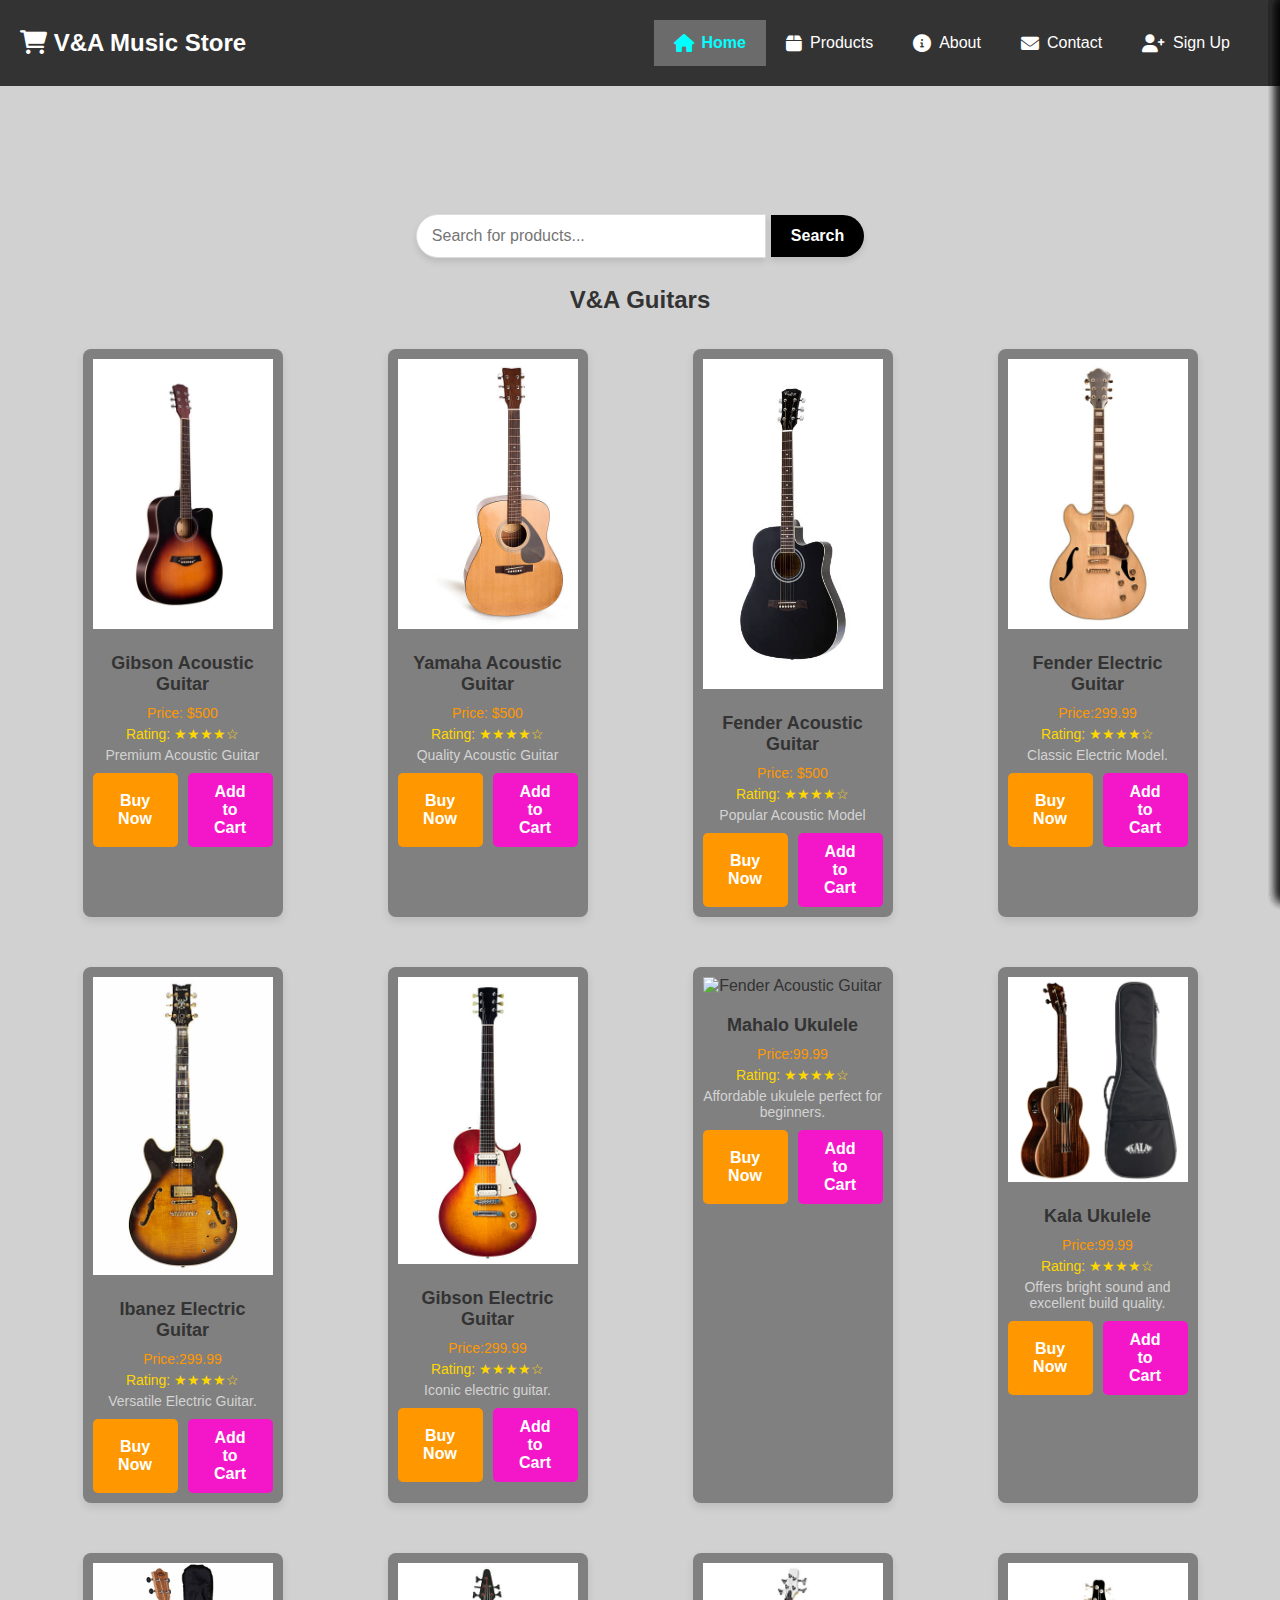
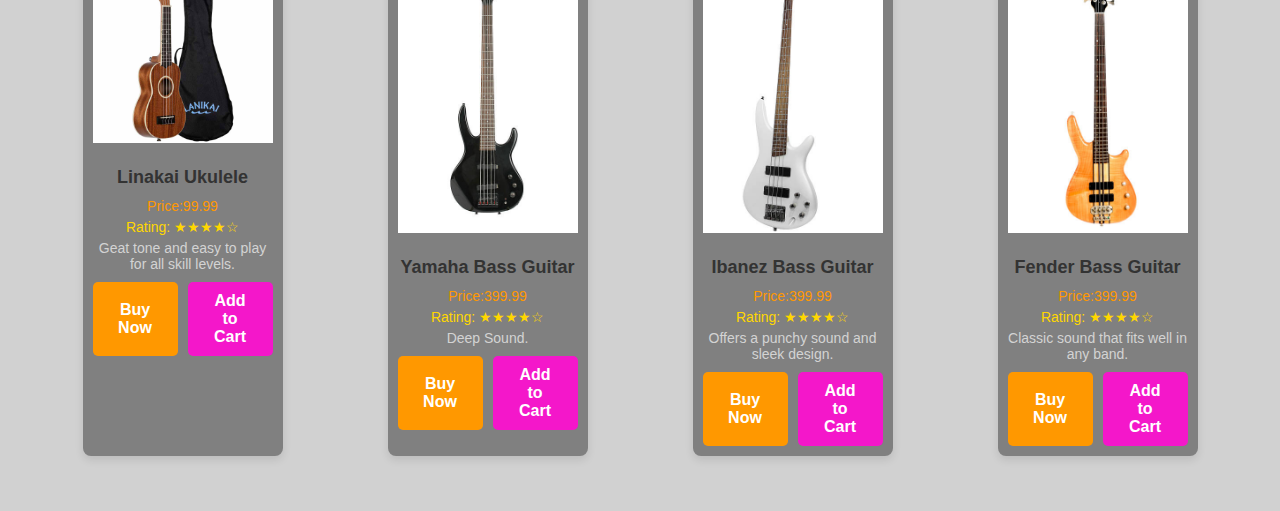
==== guitar.html @ 7f23b0e3 "Add files via upload" ====
<!DOCTYPE html>
<html lang="en">

<head>
    <meta charset="UTF-8">
    <meta name="viewport" content="width=device-width, initial-scale=1.0">
    <title>Music Store - Products</title>
    <link rel="stylesheet" href="style.css">
   <link href="https://cdnjs.cloudflare.com/ajax/libs/font-awesome/6.0.0-beta3/css/all.min.css" rel="stylesheet">
</head>

<body>
    <header>
  <div class="logo">
    <h1>
        <i class="fas fa-shopping-cart"></i> V&A Music Store
    </h1>
</div>
     <nav>


  <div class="navbar">

    <div class="navbar-links">
      <a href="index.html"class="active"><i class="fas fa-home"></i> Home</a> 
      <a href="products.html"><i class="fas fa-box"></i> Products</a>
      <a href="about.html"><i class="fas fa-info-circle"></i> About</a>
      <a href="contact.html"><i class="fas fa-envelope"></i> Contact</a>
      <a href="signup.html"><i class="fas fa-user-plus"></i> Sign Up</a>
    </div>
    <div class="icon" onclick="toggleMenu()"> 
      &#9776; 
    </div>
  </div>
</nav>
    </header>
 <br>
<br>
<br>
 

    <main>
          <form class="search-bar" method="get">
        <input type="text" name="query" placeholder="Search for products...">
        <button type="submit">Search</button>
    </form>
    <br>
      <h2>V&A Guitars</h2>
        <section class="guitar-product-gallery">
            <div class="guitar-product">
                <img src="Gibson acoustic.jpg" alt="Gibson Acoustic Guitar">
                <h3>Gibson Acoustic Guitar</h3>
                <p class="price">Price: $500</p>
                <p class="rating">Rating: ★★★★☆</p>
              <p class="info">Premium Acoustic Guitar</p>
   <div class="button-container">
  <button class="buy-now" onclick="buyNow()">Buy Now</button>
  <button class="add-to-cart" onclick="addToCart()">Add to Cart</button>
 
</div>
</div>

<div id="cart-sidebar" class="cart-sidebar">
  <h2>Cart (<span id="cart-count">0</span>)</h2>
  <div id="cart-container"></div>
</div>
 

             <div class="guitar-product">
                <img src="Yamaha acoustic.jpg" alt="Yamaha Acoustic Guitar">
                <h3>Yamaha Acoustic Guitar</h3>
                <p class="price">Price: $500</p>
                <p class="rating">Rating: ★★★★☆</p>
                <p class="info">Quality Acoustic Guitar</p>
    <div class="button-container">
  <button class="buy-now" onclick="buyNow()">Buy Now</button>
  <button class="add-to-cart" onclick="addToCart()">Add to Cart</button>
 
</div>
</div>

<div id="cart-sidebar" class="cart-sidebar">
  <h2>Cart (<span id="cart-count">0</span>)</h2>
  <div id="cart-container"></div>
</div>
        
        
        
        

            <div class="guitar-product">
                <img src="Fender acoustic.jpg" alt="Fender Acoustic Guitar">
                <h3>Fender Acoustic Guitar</h3>
                <p class="price">Price: $500</p>
                <p class="rating">Rating: ★★★★☆</p>
                <p class="info">Popular Acoustic Model</p>
     <div class="button-container">
  <button class="buy-now" onclick="buyNow()">Buy Now</button>
  <button class="add-to-cart" onclick="addToCart()">Add to Cart</button>
 
</div>
</div>

<div id="cart-sidebar" class="cart-sidebar">
  <h2>Cart (<span id="cart-count">0</span>)</h2>
  <div id="cart-container"></div>
</div>
            
             <div class="guitar-product">
                <img src="Fender electric.jpg" alt="Fender Acoustic Guitar">
                <h3>Fender Electric Guitar</h3>
                <p class="price">Price:299.99</p>
                <p class="rating">Rating: ★★★★☆</p>
                <p class="info">Classic Electric Model.</p>
      <div class="button-container">
  <button class="buy-now" onclick="buyNow()">Buy Now</button>
  <button class="add-to-cart" onclick="addToCart()">Add to Cart</button>
 
</div>
</div>

<div id="cart-sidebar" class="cart-sidebar">
  <h2>Cart (<span id="cart-count">0</span>)</h2>
  <div id="cart-container"></div>
</div>
            
            
               <div class="guitar-product">
                <img src="Ibanez electric.jpg" alt="Fender Acoustic Guitar">
                <h3>Ibanez Electric Guitar</h3>
                <p class="price">Price:299.99</p>
                <p class="rating">Rating: ★★★★☆</p>
                <p class="info">Versatile Electric Guitar.</p>
       <div class="button-container">
  <button class="buy-now" onclick="buyNow()">Buy Now</button>
  <button class="add-to-cart" onclick="addToCart()">Add to Cart</button>
 
</div>
</div>

<div id="cart-sidebar" class="cart-sidebar">
  <h2>Cart (<span id="cart-count">0</span>)</h2>
  <div id="cart-container"></div>
</div>
            
            
               <div class="guitar-product">
                <img src="Gibson electric.jpg" alt="Fender Acoustic Guitar">
                <h3>Gibson Electric Guitar</h3>
                <p class="price">Price:299.99</p>
                <p class="rating">Rating: ★★★★☆</p>
                <p class="info">Iconic electric guitar.</p>
        <div class="button-container">
  <button class="buy-now" onclick="buyNow()">Buy Now</button>
  <button class="add-to-cart" onclick="addToCart()">Add to Cart</button>
 
</div>
</div>

<div id="cart-sidebar" class="cart-sidebar">
  <h2>Cart (<span id="cart-count">0</span>)</h2>
  <div id="cart-container"></div>
</div>
            
        
            
               <div class="guitar-product">
                <img src="Mahalo.jpg" alt="Fender Acoustic Guitar">
                <h3>Mahalo Ukulele</h3>
                <p class="price">Price:99.99</p>
                <p class="rating">Rating: ★★★★☆</p>
                <p class="info">Affordable ukulele perfect for beginners.</p>
         <div class="button-container">
  <button class="buy-now" onclick="buyNow()">Buy Now</button>
  <button class="add-to-cart" onclick="addToCart()">Add to Cart</button>
 
</div>
</div>

<div id="cart-sidebar" class="cart-sidebar">
  <h2>Cart (<span id="cart-count">0</span>)</h2>
  <div id="cart-container"></div>
</div>
            
            
            
               <div class="guitar-product">
                <img src="Kala.jpg" alt="Fender Acoustic Guitar">
                <h3>Kala Ukulele</h3>
                <p class="price">Price:99.99</p>
                <p class="rating">Rating: ★★★★☆</p>
                <p class="info">Offers bright sound and excellent build quality.</p>
          <div class="button-container">
  <button class="buy-now" onclick="buyNow()">Buy Now</button>
  <button class="add-to-cart" onclick="addToCart()">Add to Cart</button>
 
</div>
</div>

<div id="cart-sidebar" class="cart-sidebar">
  <h2>Cart (<span id="cart-count">0</span>)</h2>
  <div id="cart-container"></div>
</div>
            
            
               <div class="guitar-product">
                <img src="Linakai.jpg" alt="Fender Acoustic Guitar">
                <h3>Linakai Ukulele</h3>
                <p class="price">Price:99.99</p>
                <p class="rating">Rating: ★★★★☆</p>
                <p class="info">Geat tone and easy to play for all skill levels.</p>
           <div class="button-container">
  <button class="buy-now" onclick="buyNow()">Buy Now</button>
  <button class="add-to-cart" onclick="addToCart()">Add to Cart</button>
 
</div>
</div>

<div id="cart-sidebar" class="cart-sidebar">
  <h2>Cart (<span id="cart-count">0</span>)</h2>
  <div id="cart-container"></div>
</div>
            
            
                 <div class="guitar-product">
                <img src="Bass Guitar.jpg" alt="Fender Acoustic Guitar">
                <h3>Yamaha Bass Guitar</h3>
                <p class="price">Price:399.99</p>
                <p class="rating">Rating: ★★★★☆</p>
                <p class="info">Deep Sound.</p>
            <div class="button-container">
  <button class="buy-now" onclick="buyNow()">Buy Now</button>
  <button class="add-to-cart" onclick="addToCart()">Add to Cart</button>
 
</div>
</div>

<div id="cart-sidebar" class="cart-sidebar">
  <h2>Cart (<span id="cart-count">0</span>)</h2>
  <div id="cart-container"></div>
</div>
            
            
               <div class="guitar-product">
                <img src="Ibanez Bass.jpg" alt="Fender Acoustic Guitar">
                <h3>Ibanez Bass Guitar</h3>
                <p class="price">Price:399.99</p>
                <p class="rating">Rating: ★★★★☆</p>
                <p class="info">Offers a punchy sound and sleek design.</p>
              <div class="button-container">
  <button class="buy-now" onclick="buyNow()">Buy Now</button>
  <button class="add-to-cart" onclick="addToCart()">Add to Cart</button>
 
</div>
</div>

<div id="cart-sidebar" class="cart-sidebar">
  <h2>Cart (<span id="cart-count">0</span>)</h2>
  <div id="cart-container"></div>
</div>
            
            
            
               <div class="guitar-product">
                <img src="Fender Bass.jpg" alt="Fender Acoustic Guitar">
                <h3>Fender Bass Guitar</h3>
                <p class="price">Price:399.99</p>
                <p class="rating">Rating: ★★★★☆</p>
                <p class="info">Classic sound that fits well in any band.</p>
                         <div class="button-container">
  <button class="buy-now" onclick="buyNow()">Buy Now</button>
  <button class="add-to-cart" onclick="addToCart()">Add to Cart</button>
 
</div>
</div>

<div id="cart-sidebar" class="cart-sidebar">
  <h2>Cart (<span id="cart-count">0</span>)</h2>
  <div id="cart-container"></div>
</div>
</div>
                      
  
        </section>
    </main>

    <script>
    const searchForm = document.querySelector('.search-bar');
    searchForm.addEventListener('submit', (event) => {
        event.preventDefault();
        const query = searchForm.querySelector('input').value.toLowerCase();

        // Simplified keyword matching
 if (query.includes('guitar')) { 
  window.location.href = 'guitar.html';
 } else if (query.includes('keyboard')) {
 window.location.href = 'keyboard.html';
} else if (query.includes('drum') || query .includes('drum set')) { 
   window.location.href = 'drum set.html'; 
} else if (query.includes('amp') || query.includes('amplifier')) { 
 window.location.href = 'amplifier.html'; 
   } else {
  alert('No matching products found!');
        }
    });
    
    
    
    
        function toggleMenu() {
            const links = document.querySelector('.navbar-links');
            links.classList.toggle('active');
        }
        
        
 
 function buyNow() {
  window.location.href = "payment.html";
}

let cart = [];

function addToCart(event) {
  const productName = event.target.parentNode.parentNode.querySelector('h3').textContent;
  const productPrice = event.target.parentNode.parentNode.querySelector('.price').textContent;
  const productImg = event.target.parentNode.parentNode.querySelector('img').src;

  const product = {
    name: productName,
   price:productPrice,
    img: productImg
  };

  cart.push(product);
  updateCart();
}

function updateCart() {
  const cartContainer = document.getElementById('cart-container');
  cartContainer.innerHTML = '';

  cart.forEach((product) => {
    const cartItem = document.createElement('div');
    cartItem.classList.add('cart-item');
    cartItem.innerHTML = `
      <img src="${product.img}" alt="${product.name}">
      <div>
        <h3>${product.name}</h3>
       <p>Price: ${product.price}</p>
      </div>
    `;
    cartContainer.appendChild(cartItem);
  });

  document.getElementById('cart-count').textContent = cart.length;
  document.getElementById('cart-sidebar').classList.add('show');
}

document.querySelectorAll('.add-to-cart').forEach((button) => {
  button.addEventListener('click', addToCart);
});

document.getElementById('cart-sidebar').addEventListener('click', (event) => {
  if (event.target === document.getElementById('cart-sidebar')) {
    document.getElementById('cart-sidebar').classList.remove('show');
  }
});       
        
        
    </script>
</body>

</html>
---- style.css ----
* {
    margin: 0;
    padding: 0;
    box-sizing: border-box;
    scroll-behavior: smooth;
}

body {
    font-family: Arial, sans-serif;
    background-color: #e0f7fa;
}

/* Header styles */
header {
    display: flex;
    justify-content: space-between;
    align-items: center;
    background-color: #333;
    color: white;
    padding: 15px 20px;
    position: fixed;
    top: 0;
    left: 0;
    width: 100%;
    z-index: 1000;
}

header .logo h1 {
    font-size: 24px;
}

/* Navigation styles */
.navbar {
  display: flex;
  justify-content: space-between;
  background-color: #333;
  padding: 5px 10px;
}

.navbar-links {
  display: flex;
}

.navbar-links a {
  color: white;
  text-decoration: none;
  padding: 14px 20px;
  display: flex;
  align-items: center;
  gap: 8px;
  transition: color 0.3s, background-color 0.3s; 
}

.navbar-links a.active {
  color: aqua;
  font-weight: bold;
  background-color: #6b6b6b;
}

.navbar-links a i {
  font-size: 18px;
}

.navbar-links a:hover {
  color: #ff9800;
}

.icon {
  display: none;
  font-size: 20px;
  color: white;
  cursor: pointer;
}

@media screen and (max-width: 768px) {
  .navbar-links {
    display: none;
    width: 100%;
    text-align: center;
    margin-top: 20px;
  }

  .navbar-links a {
    padding: 10px;
    border-top: 1px solid #ddd;
  }

  .icon {
    display: block;
  }

  .active {
    display: block;
  }
}

 
 
 
 

/* Hero section with background image */
.hero {
    position: relative;
    background-size: cover;
    background-position: 100% center;
    background-repeat: no-repeat;
    color: white;
    text-align: center;
    padding: 172px 20px;
    height: 90vh;
    animation: backgroundSlide 40s infinite;
    font-size:30px;

}
.hero p{
    font-size: 3rem;
}
.hero a.btn{
    color:#ff9800;
    
}

@keyframes backgroundSlide{
    0% {
        background-image: url(Tama\ Drum\ .jpg);
        background-position: 100% center;
    }

25%{
    background-image: url(image1.jpg);
        background-position: 100% center;
}
50%{
    background-image: url(image4.jpg);
        background-position: 0% center;
}

75%{
    background-image: url(image3.jpg);
        background-position: 0% center;
}

100%{
    background-image: url(image2.jpg);
    background-position: 100% center;
}


}

/* Responsive Design */
@media (max-width: 1024px) {
    .hero {
        padding: 120px 15px;
        height: 80vh;
    }

    .hero p {
        font-size: 2.5rem;
    }

    .hero a.btn {
        font-size: 1.2rem;
        padding: 8px 15px;
    }
}

@media (max-width: 768px) {
    .hero {
        padding: 100px 10px;
        height: 75vh;
    }

    .hero p {
        font-size: 2rem;
    }

    .hero a.btn {
        font-size: 1rem;
        padding: 6px 12px;
    }
}

@media (max-width: 576px) {
    .hero {
        padding: 80px 10px;
        height: 70vh;
    }

    .hero p {
        font-size: 1.8rem;
    }

    .hero a.btn {
        font-size: 0.9rem;
        padding: 5px 10px;
    }
}
 



 

 

/* Products section */
 .products {
    padding: 50px 20px;
    text-align: center;
    
}

.products h2 {
    font-size: clamp(24px, 4vw, 28px); 
    margin-bottom: 40px;
}

.product-grid {
    display: grid;
    grid-template-columns: repeat(auto-fit, minmax(250px, 1fr));
    gap: 20px;
}

.product {
    background-color: white;
    padding: 20px;
    border-radius: 5px;
    box-shadow: 0 4px 8px rgba(0, 0, 0, 0.1);
    width: 100%;
    max-width: 250px;
    min-height: 450px;
    height: auto;
    box-sizing: border-box;
    text-align: center;
    margin: auto;
    overflow: hidden;
}

.product img {
    width: 100%;
    height: auto;
    max-height: 350px; 
    object-fit: cover;
}

.product h3 {
    margin-top: 10px;
    font-size: clamp(16px, 2vw, 20px);
}

.product p {
    color: #ff9800;
    font-size: clamp(14px, 1.5vw, 18px);
    margin-top: 5px;
    font-weight: bold;
}

.details {
    max-height: none;
    overflow: hidden;
    display: none;
}

.product-container {
    min-height: 500px;
    display: flex;
    flex-direction: column;
    justify-content: space-between;
}



/* Fully Responsive Adjustments */
@media (max-width: 1200px) {
    .product-grid {
        grid-template-columns: repeat(auto-fit, minmax(220px, 1fr));
    }
    .product {
        max-width: 220px;
    }
}

/* Fully Responsive Adjustments */
@media (max-width: 1200px) {
    .product-grid {
        grid-template-columns: repeat(auto-fit, minmax(220px, 1fr));
    }
    .product {
        max-width: 220px;
    }
}

@media (max-width: 1024px) {
    .product-grid {
        grid-template-columns: repeat(auto-fit, minmax(200px, 1fr));
    }
    .product {
        max-width: 200px;
    }
}

@media (max-width: 768px) { 
    .product-grid {
        grid-template-columns: repeat(auto-fit, minmax(180px, 1fr));
    }
    .product {
        max-width: 180px;
        min-height: 400px;
    }
    .product img {
        max-height: 300px;
    }
}

@media (max-width: 576px) { 
    .product-grid {
        grid-template-columns: 1fr;
    }
    .product {
        max-width: 90%;
        margin: 10px auto;
        min-height: 380px;
    }
    .product img {
        max-height: 500px;
    }
}

/* Ultra-small screens (extra responsiveness) */
@media (max-width: 400px) { 
    .product h3 {
        font-size: 14px;
    }
    .product p {
        font-size: 12px;
    }
    .product img {
        max-height: 200px;
    }
}
 
 /*Button container*/
.button-container {
    display: flex;
    justify-content: center;
    gap: 10px;
    margin-top: 10px;
    flex-wrap: wrap;
}

.buy-now, 
.add-to-cart {
    flex: 1;
    padding: 10px 10px;
    border: none;
    color: white;
    font-weight: bold;
    cursor: pointer;
    text-align: center;
    border-radius: 5px;
    font-size: 16px;
    transition: background-color 0.3s, transform 0.2s;
}

.buy-now {
    background-color: #ff9800;
}

.buy-now:hover {
    background-color: #e68a00; 
    transform: scale(1.05);
}

.add-to-cart {
    background-color:#f417ca;
}

.add-to-cart:hover {
    background-color: #c00076; 
    transform: scale(1.05);
}



/* Responsive Design */
@media (max-width: 768px) { 
    .button-container {
        flex-direction: column; 
        gap: 15px;
    }

    .buy-now, 
    .add-to-cart {
        flex: none;
        width: 100%;
        padding: 12px;
        font-size: 18px; 
    }
}

@media (max-width: 576px) {
    .button-container {
        gap: 10px;
    }

    .buy-now, 
    .add-to-cart {
        padding: 10px; 
        font-size: 16px; 
    }
}

 

   
  

/* About and Contact section */
.about, .contact {
    padding: 60px 20px;
    text-align: center;
    margin-top: 100px;
    background: linear-gradient(to bottom, #f9f9f9, #e6e6e6);
    color: #333; 
    border-top: 2px solid #ff9800;
}

.about h2, .contact h2 {
    font-size: 32px;
    color: #ff9800;
    margin-bottom: 20px;
    text-transform: uppercase;
    letter-spacing: 2px;
}

.about p, .contact p {
    font-size: 18px;
    line-height: 1.6;
    margin-bottom: 40px;
    color: #555;
}

/* Contact Form Styling */
.contact form {
    display: flex;
    flex-direction: column;
    width: 100%;
    max-width: 500px;
    margin: 0 auto;
    background: #fff;
    box-shadow: 0 8px 15px rgba(0, 0, 0, 0.1);
    padding: 30px;
    border-radius: 8px;
    border: 1px solid #ddd;
    animation: fadeIn 0.6s ease-in-out; 
}

.contact form label {
    margin-bottom: 10px;
    text-align: left;
    font-weight: bold;
    color: #444;
}

.contact form input,
.contact form textarea {
    margin-bottom: 20px;
    padding: 12px;
    border: 1px solid #ccc;
    border-radius: 5px;
    font-size: 16px;
    width: 100%;
    box-sizing: border-box;
    transition: border-color 0.3s ease, box-shadow 0.3s ease;
}

.contact form input:focus,
.contact form textarea:focus {
    border-color: #ff9800;
    outline: none;
    box-shadow: 0 0 8px rgba(255, 152, 0, 0.3);
}

.contact form button {
    background: linear-gradient(to right, #ff9800, #ff7300);
    color: white;
    padding: 12px;
    border: none;
    border-radius: 25px;
    font-size: 18px;
    cursor: pointer;
    font-weight: bold;
    transition: transform 0.3s, background 0.3s;
}

.contact form button:hover {
    background: linear-gradient(to right, #ff7300, #ff9800);
    transform: scale(1.05);
    box-shadow: 0 5px 10px rgba(255, 152, 0, 0.4);
}

/* Footer Styling */
footer {
    width: 100%;
    padding: 20px 0;
    background-color: #333;
    color: #fff;
    text-align: center;
    font-size: 16px;
    position: relative;
}

footer p {
    margin: 0;
    font-size: 14px;
    letter-spacing: 1px;
}

 footer .social-icons {
    margin: 10px 0;
}

footer .social-icons a {
    display: inline-block;
    margin: 0 10px;
    color: #ff9800;
    font-size: 20px;
    transition: transform 0.3s ease;
}

footer .social-icons a:hover {
    color: #ff7300;
    transform: translateY(-3px);
}



/* Animation for Form Appearance*/
@keyframes fadeIn {
    from {
        opacity: 0;
        transform: translateY(10px);
    }
    to {
        opacity: 1;
        transform: translateY(0);
    }
}

/* Responsive Design */
@media (max-width: 768px) {
    .about h2, .contact h2 {
        font-size: 26px;
    }

    .contact form {
        padding: 20px;
    }

    footer {
        font-size: 14px;
    }
}
 
        
 
 body{
    font-family: Arial, sans-serif;
    margin: 0;
    padding: 0;
    text-align: center;
  
}

.homepage-products{
    display: flex;
    justify-content: space-around;
    align-items: center;
    padding: 20px;
    margin: 20px 0;
    text-align: center;
    flex-wrap: wrap;
    
}
.homepage-products .product-link {
    width: 150px;
    height: 150px; 
    margin: 10px;
    border-radius: 50%; 
    overflow: hidden;
    display: flex; 
    justify-content: center;
    align-items: center;
    transition: transform 0.3s;
     
} 


.homepage-products .product-link img {
    width:100%;
    height: 100%; 
    object-fit: cover;
  
}

.homepage-products .product-link:hover{
    transform: scale(1.1);
}

img{
    max-width: 100%;
    height:auto;
    object-fit: cover;
}

.guitar-product-gallery{
    display: flex;
    justify-content: space-around;
    padding:10px;
    text-align: center;
    flex-wrap: wrap;
}

.guitar-product-gallery {
    display: flex;
    justify-content: space-around; 
    flex-wrap: wrap; 
    gap: 20px; 
    padding: 20px;
 
}

.guitar-product {
    width: 200px;
    margin: 15px;
    box-shadow: 0 4px 8px rgba(0, 0, 0, 0.1);
    padding: 10px;
    border-radius: 8px;
    background-color: gray;
    position: relative;
    transition: transform 0.3s;
     
}

.guitar-product:hover {
    transform: scale(1.05);
}

.guitar-product img {
    width: 100%;
    height: auto;
    margin-bottom: 10px;
}

.guitar-product h3 {
    font-size: 18px;
    margin: 10px 0;
}

.price {
    color: #ff9800;
    font-size: 14px;
    margin-top: 5px;
    display:flex;
    justify-content: center;
    
}

 .rating {
    color: gold;
    font-size: 14px;
    margin-top: 5px;
  
 }   
.info {
    color: #d3d3d3;
    font-size: 14px;
    margin-top: 5px;
}


.product-buttons {
    display: flex;
    justify-content: center;
    gap: 10px;
    margin-top: 10px;
}
.buy-now,
.add-to-cart {
    flex: 1;
    padding: 10px 20px;
    border: none;
    color: white;
    font-weight: bold;
    cursor: pointer;
    text-align: center;
    border-radius: 5px;
    animation: change-color 50s infinite;
}

/* Animation Keyframes */
@keyframes change-color {
    0% {
        background-color: #ff9800;
    }
    33% {
        background-color: green;
    }
    66% {
        background-color: #2196f3;
    }
    100% {
        background-color: #ff9800; 
    }
}

.add-to-cart {
    animation: change-color-cart 50s infinite; 
}

@keyframes change-color-cart {
    0% {
        background-color: #ed2adb;
    }
    33% {
        background-color: #9c27b0;
    }
    66% {
        background-color: #673ab7;
    }
    100% {
        background-color: #ed2adb;
    }
}


main {
    margin-top: 100px; 
    padding: 20px; 
   
}


/* Responsive Design */
@media (max-width: 768px) {
    .guitar-product-gallery {
        flex-direction: column; 
        align-items: center;
    }
}

 
 
.hero {
    height: 100vh;
    display: flex;
    flex-direction: column;
    justify-content: center;
    align-items: center;
    background: url('background.jpg') no-repeat center center /cover;
    text-align: center;
    color: white;
 
}

.hero h1 {
    font-size: 2.5rem;
    margin-bottom: 10px;
        
}

.hero p {
font-size: 1.2rem;
margin-bottom: 20px;
}

/* Search Bar Container */
.search-bar {
    display: flex;
    justify-content: center;
    align-items: center;
    margin-top: 30px;
    gap: 5px;
}

.search-bar input {
    width: 350px;
    padding: 12px 15px;
    border: 1px solid #ddd;
    border-radius: 25px 0 0 25px;
    outline: none;
    font-size: 1rem;
    transition: all 0.3s ease;
    box-shadow: 0 4px 6px rgba(0, 0, 0, 0.1);
}

.search-bar input:focus {
    border-color: #ff9800;
    box-shadow: 0 0 8px rgba(255, 152, 0, 0.5);
}

.search-bar button {
    padding: 12px 20px;
    border: none;
    background-color:black;
    color: white;
    font-weight: bold;
    border-radius: 0 25px 25px 0;
    cursor: pointer;
    font-size: 1rem;
    transition: all 0.3s ease;
    box-shadow: 0 4px 6px rgba(0, 0, 0, 0.1);
}

.search-bar button:hover {
    background: linear-gradient(to right, #ff7300, #ff9800);
    transform: scale(1.05);
    box-shadow: 0 5px 10px rgba(255, 152, 0, 0.4);
}

/* Search Results Container */
.search-results {
    margin: 30px auto;
    padding: 25px;
    max-width: 700px;
    background: #fff;
    border: 1px solid #ddd;
    border-radius: 12px;
    box-shadow: 0 8px 15px rgba(0, 0, 0, 0.1);
    text-align: left;
    animation: fadeIn 0.6s ease-in-out;
}

.search-results h2 {
    margin-bottom: 20px;
    font-size: 1.8rem;
    color: #ff9800;
    border-bottom: 2px solid #ff9800;
    padding-bottom: 10px;
    text-transform: uppercase;
}

.search-results div {
    padding: 8px 0;
    font-size: 1.1rem;
    color: #333;
    transition: background 0.3s ease, transform 0.2s ease;
}

.search-results div:hover {
    background: rgba(255, 152, 0, 0.1);
    transform: translateX(5px);
    border-radius: 5px;
}

/* Fade-in Animation */
@keyframes fadeIn {
    from {
        opacity: 0;
        transform: translateY(10px);
    }
    to {
        opacity: 1;
        transform: translateY(0);
    }
}

/* Responsive Design for Smaller Screens */
@media (max-width: 768px) {
    .search-bar input {
        width: 100%;
        border-radius: 25px;
    }

    .search-bar button {
        border-radius: 25px;
    }

    .search-results {
        padding: 15px;
    }
}


 
 
footer {
    background-color: #333;
    color: white;
    padding: 20px 0;
    text-align: center;
}

.footer-content {
    display: flex;
    justify-content: space-around;
    align-items: flex-start;
    padding: 20px;
    flex-wrap: wrap;
    gap: 20px; 
}

.footer-logo h2 {
    color: white;
}

.footer-logo p {
    font-size: 14px;
    color: #ccc;
    text-align: justify;
}

.footer-links h3, 
.footer-contact h3 {
    font-size: 16px;
    margin-bottom: 10px;
}

.footer-links ul {
    list-style-type: none;
    padding: 0;
}

.footer-links ul li {
    margin: 5px 0;
}

.footer-links ul li a {
    color: #ccc;
    text-decoration: none;
    transition: color 0.3s;
}

.footer-links ul li a:hover {
    color: #e30088;
}

.footer-contact p {
    font-size: 14px;
    margin: 5px 0;
}

.social-icons {
    display: flex;
    justify-content: center;
    margin-top: 10px;
}

.social-icons a {
    margin: 0 10px;
    display: inline-block;
}

.social-icons img {
    width: 24px;
    height: 24px;
    filter: invert(1);
    transition: filter 0.3s;
}

.social-icons img:hover {
    filter: invert(0.5) sepia(1) hue-rotate(300deg);
}

.footer-buttom {
    background-color: #222;
    padding: 10px;
    font-size: 12px;
    color: white;
    margin-top: 10px;
    text-align: center;
}

/* Responsive Design */
@media (max-width: 768px) {
    .footer-content {
        flex-direction: column; 
        text-align: center;
        gap: 30px; 
    }

    .footer-logo, 
    .footer-links, 
    .footer-contact {
        width: 100%;
    }

    .footer-logo p {
        font-size: 12px; 
    }

    .footer-links h3, 
    .footer-contact h3 {
        font-size: 14px;
    }
}

@media (max-width: 576px) { 
    .social-icons img {
        width: 20px; 
        height: 20px;
    }

    .footer-buttom {
        font-size: 10px; 
    }
}


/* Center the form container */
.form-wrapper {
  display: flex;
  justify-content: center;
  align-items: center;
  min-height: 100vh;
  padding: 0 10px;
  background: linear-gradient(to bottom, #000000, #2b2b2b); 
}

/* Authentication container */
.auth-container {
  width: 100%;
  max-width: 500px;
  background: rgba(0, 0, 0, 0.7); 
  padding: 40px;
  box-shadow: 0 8px 15px rgba(0, 0, 0, 0.2);
  border-radius: 10px;
  color: white;
  margin: 0 auto;
  overflow: hidden;
  position: relative;
}

/* Add decorative overlay */
.auth-container::before {
  content: '';
  position: absolute;
  top: -5%;
  left: -5%;
  width: 110%;
  height: 110%;
  background-image: url('mic.jpg');
  background-size: cover;
  background-position: center;
  filter: blur(10px);
  z-index: -1;
}

/* Active authentication boxes */
.auth-box {
  display: none;
}

.auth-box.active {
  display: block;
  animation: fadeIn 0.6s ease-in-out; 
}

@keyframes fadeIn {
  from {
    opacity: 0;
    transform: translateY(-10px);
  }
  to {
    opacity: 1;
    transform: translateY(0);
  }
}

.auth-box h2 {
  text-align: center;
  margin-bottom: 20px;
  font-size: 28px;
  font-weight: bold;
  color: #ff9800; 
}

/* Input wrapper enhancements */
.input-wrapper {
  display: flex;
  align-items: center;
  border: 1px solid white;
  border-radius: 5px;
  margin-bottom: 20px;
  padding: 12px;
  background-color: rgba(255, 255, 255, 0.1);
  transition: all 0.3s ease-in-out;
}

.input-wrapper:hover {
  transform: scale(1.02); /* Slight zoom on hover */
  border-color: #ff9800;
}

.input-wrapper i {
  color: #ff9800;
  margin-right: 12px;
  font-size: 18px;
}

.input-wrapper input {
  border: none;
  outline: none;
  font-size: 16px;
  width: 100%;
  background: none;
  color: white;
}

.input-wrapper input::placeholder {
  color: rgba(255, 255, 255, 0.5);
}

/* Buttons */
.auth-box button {
  width: 100%;
  padding: 12px;
  margin-top: 10px;
  background: linear-gradient(to right, #ff9800, #ff7300);
  color: white;
  border: none;
  border-radius: 25px;
  font-size: 16px;
  font-weight: bold;
  cursor: pointer;
  transition: transform 0.3s, background 0.3s;
}

.auth-box button:hover {
  background: linear-gradient(to right, #ff7300, #ff9800);
  transform: scale(1.05); /* Slight pop-up effect */
  box-shadow: 0 5px 15px rgba(255, 152, 0, 0.4);
}

/* Small text links */
.auth-box p {
  text-align: center;
  font-size: 14px;
  margin-top: 15px;
}

.auth-box span {
  color: #ff9800;
  cursor: pointer;
  font-weight: bold;
  transition: color 0.3s ease;
}

.auth-box span:hover {
  color: #ff7300;
  text-decoration: underline;
}

/* Responsive design */
@media (max-width: 768px) {
  .auth-container {
    padding: 20px;
    border-radius: 5px;
  }
  .auth-box h2 {
    font-size: 24px;
  }
  .input-wrapper input {
    font-size: 14px;
  }
}




/* Checkout Page Specific Styles */
.checkout-page {
    font-family: Arial, sans-serif;
    background-color: #f4f4f4;
    margin: 0;
    padding: 0;
}

.checkout-page header {
    background-color: #333;
    color: white;
    padding: 20px;
    text-align: center;
}

.checkout-page header nav a {
    color: white;
    text-decoration: none;
    margin: 0 10px;
}

.checkout-page main {
    padding: 40px 20px;
    text-align: center;
}

.checkout-page .cart-summary {
    background-color: white;
    padding: 20px;
    border-radius: 8px;
    box-shadow: 0 4px 8px rgba(0, 0, 0, 0.1);
    max-width: 800px;
    margin: auto;
}

.checkout-page .cart-item {
    background-color: #f9f9f9;
    padding: 10px;
    margin: 10px 0;
    border-radius: 5px;
}

.checkout-page .cart-item p {
    margin: 5px 0;
}

.checkout-page .cart-total {
    margin-top: 20px;
    font-size: 18px;
    font-weight: bold;
}

.checkout-page button {
    background-color: #ff9800;
    color: white;
    padding: 10px 20px;
    border: none;
    border-radius: 5px;
    cursor: pointer;
    font-size: 16px;
}

.checkout-page button:hover {
    background-color: #e68900;
}

.checkout-page footer {
    text-align: center;
    padding: 20px;
    background-color: #333;
    color: white;
    position: fixed;
    width: 100%;
    bottom: 0;
}


/* Payment page specific styles */
.payment-page {
    font-family: Arial, sans-serif;
    background-color:#fff;
    padding: 20px;
}

.payment-details {
    background-color: #fff;
    padding: 20px;
    border-radius: 8px;
    box-shadow: 0 4px 10px rgba(0, 0, 0, 0.1);
}

#payment-status {
    text-align: center;
    background-color: #4CAF50;
    color: white;
    padding: 20px;
    border-radius: 8px;
    margin-top: 20px;
}

#payment-form {
    margin-bottom: 20px;
}

input {
    width: 100%;
    padding: 10px;
    margin: 10px 0;
    border: 1px solid #ccc;
    border-radius: 4px;
}

button {
    background-color: #ff9800;
    color: white;
    padding: 12px 20px;
    border: none;
    border-radius: 4px;
    cursor: pointer;
}

button:hover {
    background-color: #e68900;
}


 
 
 /*payment-page style*/
body {
  font-family: 'Arial', sans-serif;
 background-color:#d1d1d1;
  color: #333;
  margin: 0;
  padding: 0;
}
.payment-container {
    max-width: 500px;
    margin: 40px auto;
    padding: 25px;
    background:linear-gradient(135deg,#f9f9f9, #e0f7fa);
    border: 1px solid #ddd;
    box-shadow: 0 4px 15px rgba(0, 0, 0, 0.2);
    border-radius: 15px;
    font-family: 'Arial', sans-serif;
}

.payment-container {
  position: relative;
}





.success-message {
  display: none;
  position: absolute;
  top: 50%;
  left: 50%;
  transform: translate(-50%, -50%);
  background-color: #f0f0f0;
  padding: 20px;
  border-radius: 10px;
  box-shadow: 0 0 10px rgba(0, 0, 0, 0.2);
  text-align: center;
}

.success-message.show {
  display: block;
}







.payment-container h2 {
    text-align: center;
    color: #333;
    font-size: 24px;
    margin-bottom: 20px;
    font-weight: bold;
}

.payment-container label {
    font-size: 14px;
    font-weight: bold;
    margin-bottom: 5px;
    display: block;
    color: #444;
}

.payment-container input, 
.payment-container select {
    width: 100%;
    height: 45px;
    margin-bottom: 15px;
    padding: 10px 15px;
    border: 1px solid #ccc;
    border-radius: 25px;
    font-size: 14px;
    background-color: #f7f7f7;
    transition: all 0.3s;
}

.payment-container input:focus, 
.payment-container select:focus {
    border-color:black;
    outline: none;
    background-color: #fff;
    box-shadow:gray;
}

.payment-container button {
    width: 100%;
    height: 50px;
    background:black;
    color:white;
    font-size: 16px;
    font-weight: bold;
    border: none;
    cursor: pointer;
    border-radius: 25px;
    transition: all 0.3s;
}

.payment-container button:hover {
    background:linear-gradient(90deg, #0056b3, #003f7f);
    transform: scale(1.03);
}

.credit-card-info {
    background-color: #f8f9fa;
    padding: 20px;
    border: 1px solid #ddd;
    border-radius: 10px;
    margin-bottom: 20px;
}

/* Icons on Input Fields */
.payment-container input {
    background: #f7f7f7 url('https://cdn-icons-png.flaticon.com/512/747/747376.png') no-repeat 10px center;
    background-size: 20px 20px;
    padding-left: 40px;
}

#email {
    background-image: url('https://cdn-icons-png.flaticon.com/512/561/561127.png');
}

#address {
    background-image: url('https://cdn-icons-png.flaticon.com/512/484/484167.png');
}

#phone-number {
    background-image: url('https://cdn-icons-png.flaticon.com/512/724/724664.png');
}

#card-number {
    background-image: url('https://cdn-icons-png.flaticon.com/512/633/633611.png');
}

#cvv {
    background-image: url('https://cdn-icons-png.flaticon.com/512/715/715376.png');
}

#expir
ation-date {
    background-image: url('https://cdn-icons-png.flaticon.com/512/2921/2921820.png');
}


/* Responsive Design */
@media (max-width: 768px) {
    .payment-container {
        padding: 20px;
    }
}

 
.cart-sidebar {
  position: fixed;
  top: 0;
  right: -350px;
  background-color: #f9f9f9;
  padding: 20px;
  border-left: 1px solid #ddd; 
  box-shadow: -2px 0 10px rgba(0, 0, 0, 0.2);
  width: 350px; 
  height: 100vh;
  transition: right 0.4s ease-in-out; 
  z-index: 1000;
  overflow-y: auto; 
}

.cart-sidebar.show {
  right: 0;
}

.cart-header {
  font-size: 18px;
  font-weight: bold;
  margin-bottom: 15px;
  text-align: center;
  color: #333;
  border-bottom: 2px solid #ddd;
  padding-bottom: 10px;
}

.cart-item {
  display: flex;
  align-items: center;
  padding: 15px 10px;
  border-bottom: 1px solid #eee; 
}

.cart-item:last-child {
  border-bottom: none; 
}

.cart-item img {
  flex-shrink: 0;
  width: 60px; 
  height: 60px;
  border-radius: 8px;
  margin-right: 15px;
  box-shadow: 0 2px 5px rgba(0, 0, 0, 0.1); 
}

.cart-item-details {
  flex-grow: 1;
}

.cart-item-name {
  font-size: 16px;
  font-weight: bold;
  color: #555;
  margin-bottom: 5px;
}

.cart-item-price {
  font-size: 14px;
  color: #888;
}

.cart-footer {
  margin-top: 20px;
  text-align: center;
  padding: 15px;
  border-top: 2px solid #ddd;
}

.cart-footer button {
  background-color: #4CAF50;
  color: white;
  border: none;
  padding: 10px 20px;
  border-radius: 5px;
  font-size: 16px;
  cursor: pointer;
  transition: background-color 0.3s ease-in-out;
}

.cart-footer button:hover {
  background-color: #45a049;
}






/* Styling para sa Success Message */
/* Lightbox Effect */
body {
  position: relative;
}

#success-overlay {
  display: none;
  position: fixed;
  top: 0;
  left: 0;
  width: 100%;
  height: 100%;
  background: rgba(0, 0, 0, 0.7); /* Semi-transparent black overlay */
  z-index: 999;
}

/* Success Message Container */
#success-message {
  display: none;
  position: fixed;
  top: 50%;
  left: 50%;
  transform: translate(-50%, -50%);
  background: rgba(255, 255, 255, 0.8); /* Transparent White */
  backdrop-filter: blur(10px); /* Blur Effect */
  border-radius: 15px;
  padding: 30px;
  width: 90%;
  max-width: 500px;
  text-align: center;
  box-shadow: 0 10px 30px rgba(0, 0, 0, 0.3);
  z-index: 1000;
  animation: fadeInScale 0.5s ease-out;
}

/* Icon Animation */
#success-message h1 i {
  display: block;
  font-size: 3rem;
  color: #4caf50; /* Green Color */
  animation: pulse 1.5s infinite; /* Pulsing effect */
  margin-bottom: 10px;
}

#success-message h1 {
  margin: 0;
  font-size: 2rem;
  color: #333;
  font-family: 'Arial', sans-serif;
}

#success-message p {
  font-size: 1.2rem;
  color: #666;
  font-family: 'Arial', sans-serif;
  margin-top: 10px;
}

/* Button Styling */
#success-message button {
  margin-top: 20px;
  padding: 10px 20px;
  background: #4caf50;
  color: white;
  border: none;
  border-radius: 5px;
  font-size: 1rem;
  cursor: pointer;
  transition: background 0.3s ease;
}

#success-message button:hover {
  background: #388e3c;
}

/* Animations */
@keyframes fadeInScale {
  from {
    opacity: 0;
    transform: translate(-50%, -50%) scale(0.8);
  }
  to {
    opacity: 1;
    transform: translate(-50%, -50%) scale(1);
  }
}

@keyframes pulse {
  0%, 100% {
    transform: scale(1);
  }
  50% {
    transform: scale(1.2);
  }
}
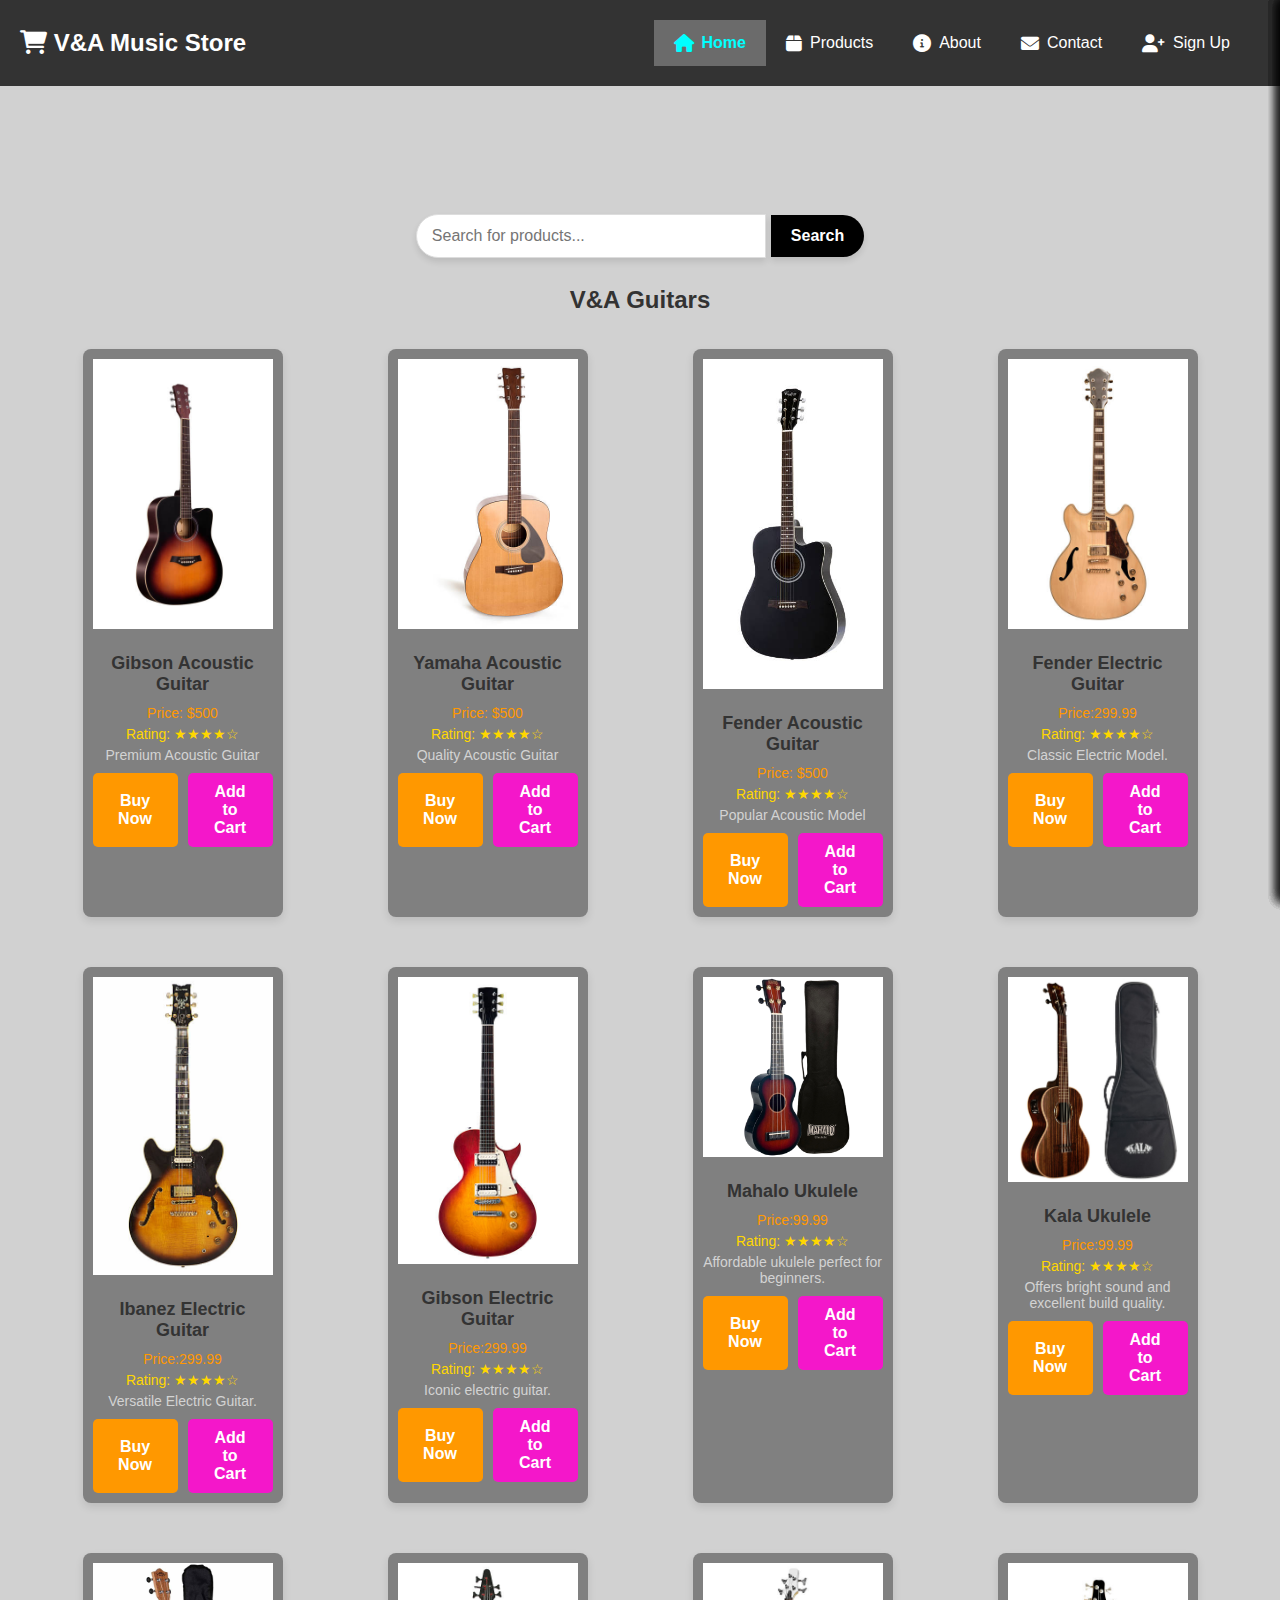
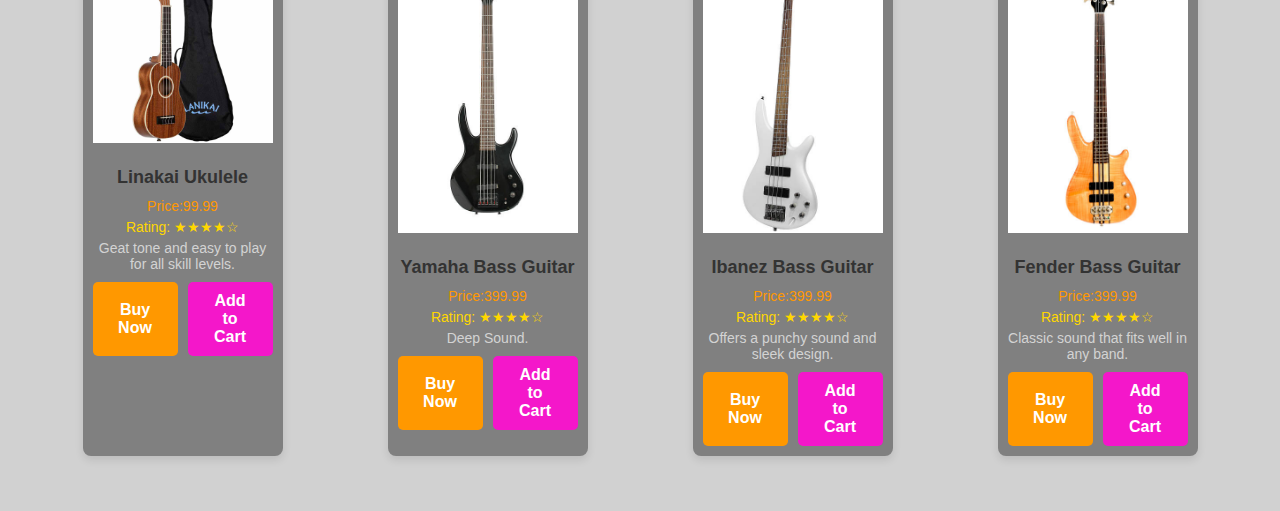
==== commit e95b66a3: "Update guitar.html" ====
--- a/guitar.html
+++ b/guitar.html
@@ -165,7 +165,7 @@
         
             
                <div class="guitar-product">
-                <img src="Mahalo.jpg" alt="Fender Acoustic Guitar">
+                <img src="mahalo.jpg" alt="Fender Acoustic Guitar">
                 <h3>Mahalo Ukulele</h3>
                 <p class="price">Price:99.99</p>
                 <p class="rating">Rating: ★★★★☆</p>
